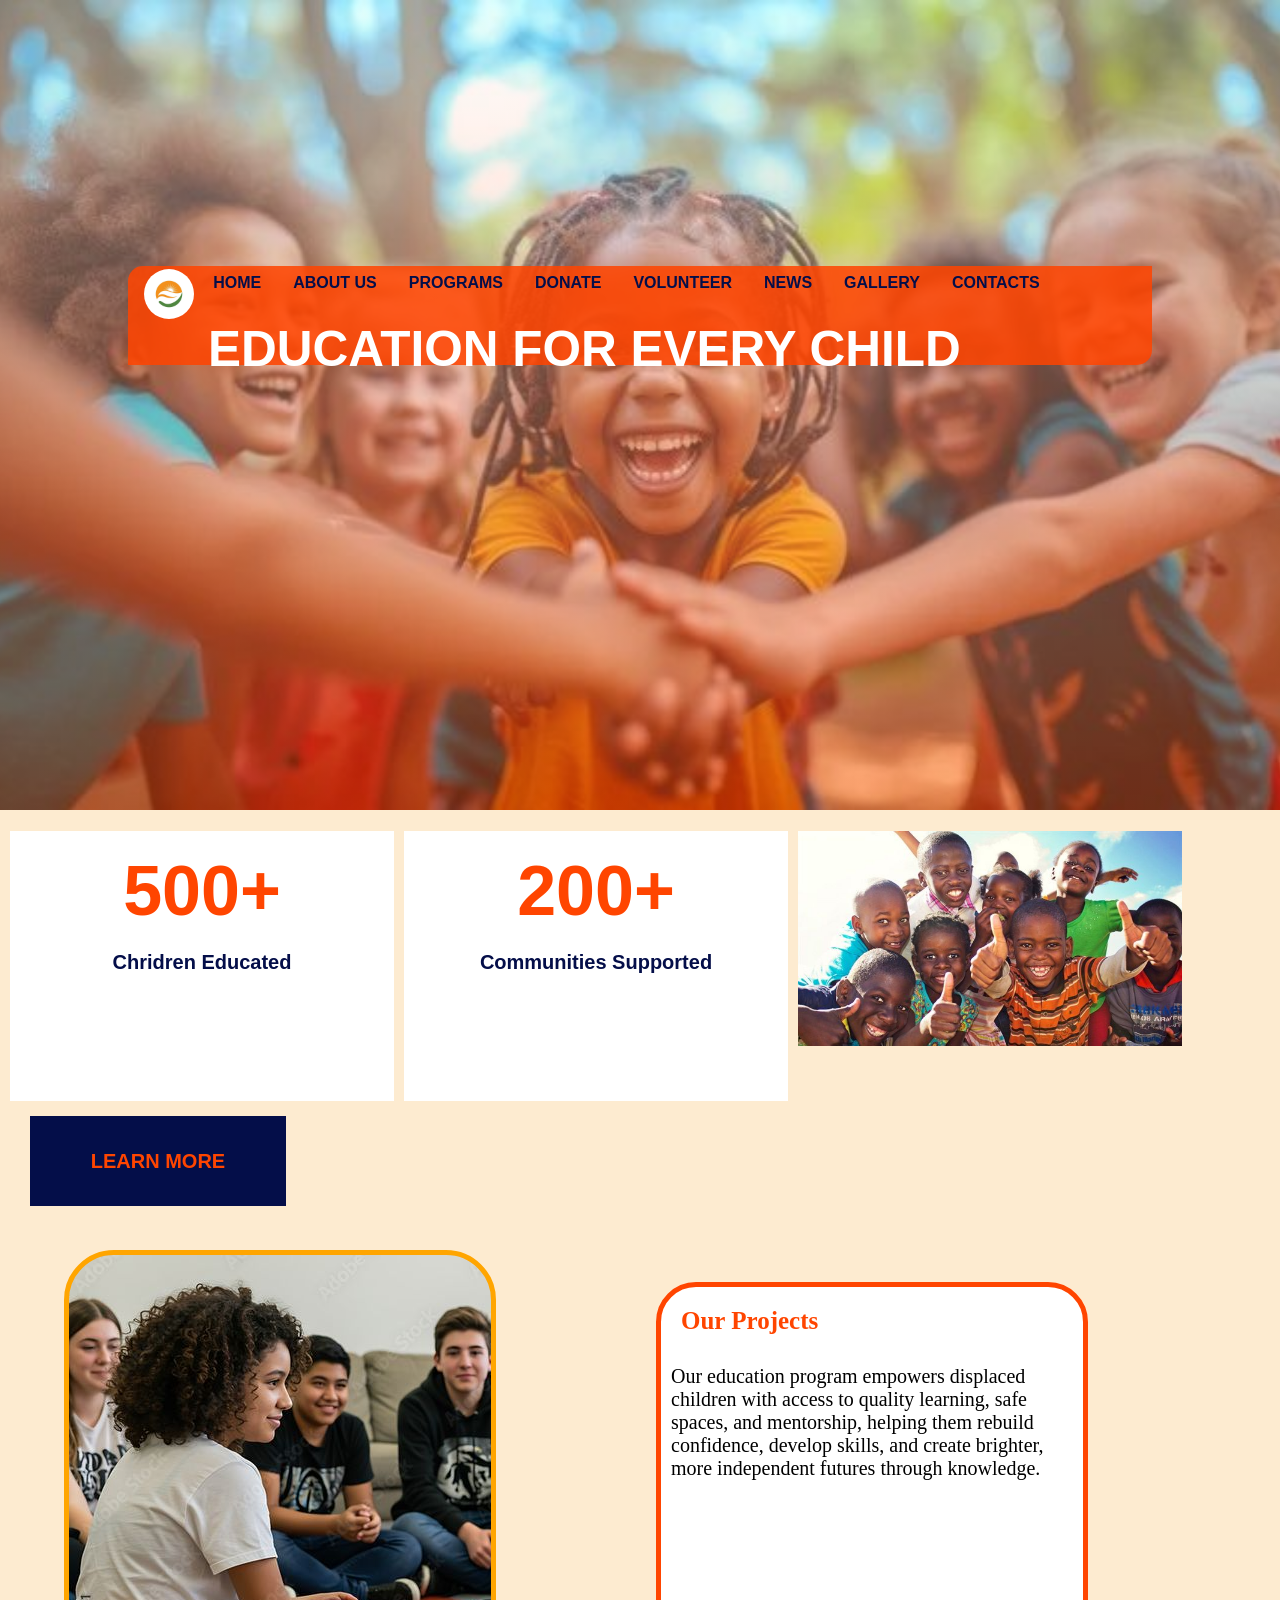
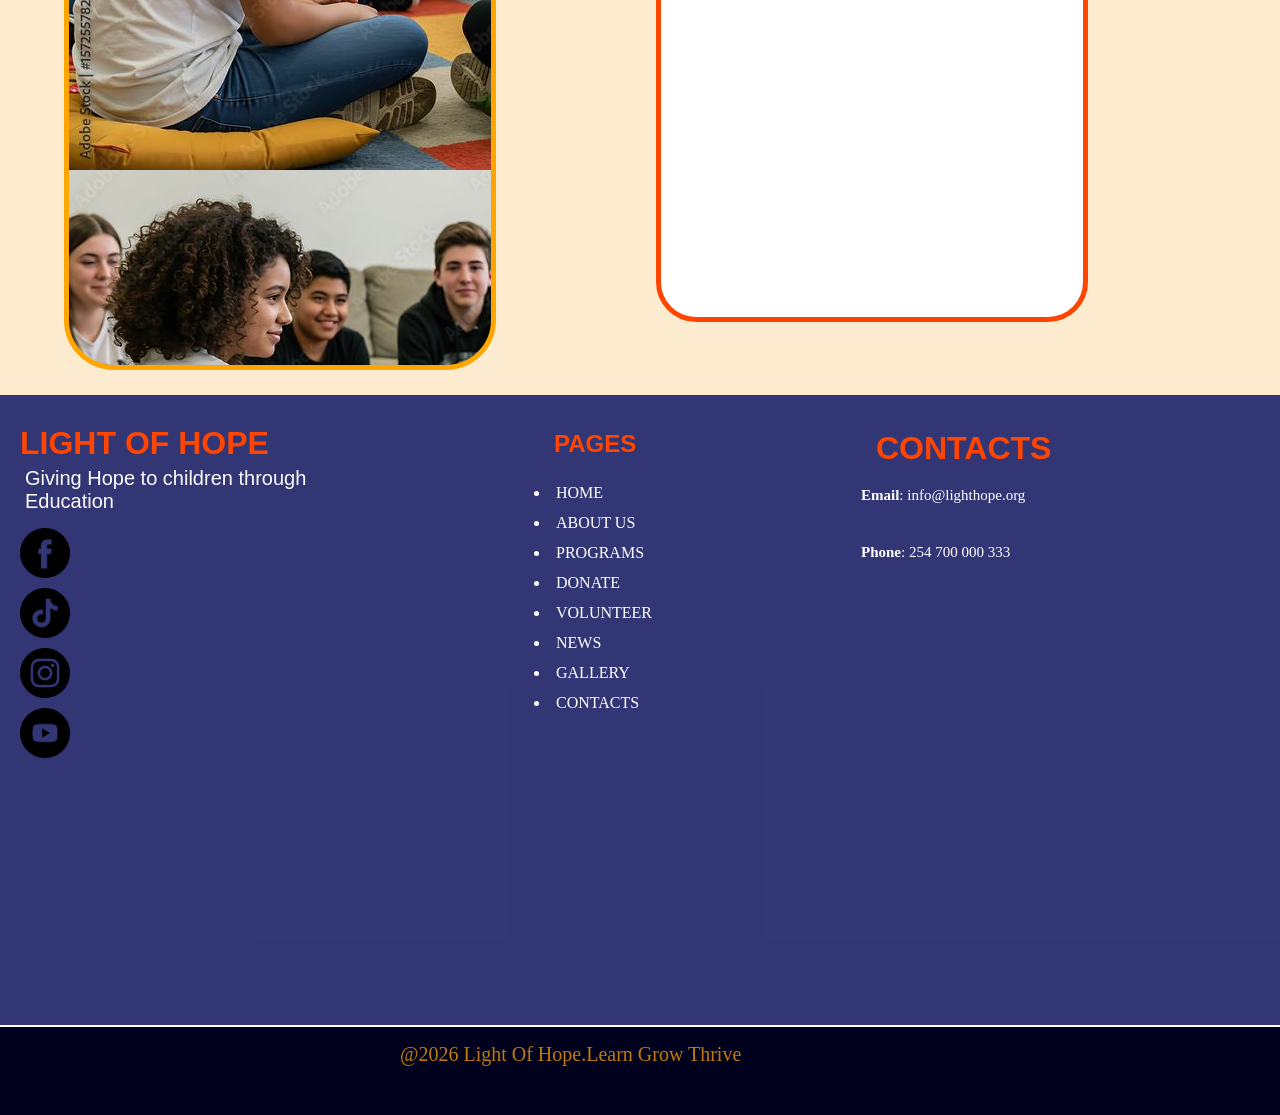
==== index.html @ c2edbbb0 "Initial commit" ====
<!DOCTYPE html>
<html lang="en">
<head>
    <meta charset="UTF-8">
    <meta name="viewport" content="width=device-width, initial-scale=1.0">
    <title>LIGHT OF HOPE</title>
    <link rel="icon" type="image/jpg" href="img/logo.jpg">
    <link rel="stylesheet"href="style.css">
</head>
<body>
    <div class="bigbox">
    <div class="header">
        <div class="banner">
            <div class="title">
                <h2>EDUCATION FOR EVERY CHILD</h2>
            </div>
        </div>
        
   <!-- start navbar -->
        <div class="nav">
            <div class="logo"><img src="img/logo.jpg" alt=""></div>
            
            <ul class="info">
                <a href="/index.html"><li>HOME</li></a>
               <a href="/pages/aboutus.html"><li>ABOUT US</li></a> 
                <a href="/pages/programs.html"><li>PROGRAMS</li></a>
                <a href="/pages/donate.html"><li>DONATE</li></a>
                <a href="/pages/volunteer.html"><li>VOLUNTEER</li></a>
                <a href="/pages/news.html"><li>NEWS</li></a>
                <a href="/pages/gallery.html"><li>GALLERY</li></a>
                <a href="/pages/contacts.html"><li>CONTACTS</li></a>
            </ul>
        </div>
        </div>
        <!-- end of navbar -->

<!-- start container -->
         <div class="container1">
            <div class="box1">
                <h1 class="hr">500+</h1>
                <p class="pr">Chridren Educated</p>
            </div>
            <div class="box2">
                <h1 class="hr">200+</h1>
                <p class="pr">Communities Supported</p>
            </div>
            <div class="box3">
                <img src="/img/pic2.jpg" alt="" class="pic1">
            </div>
    
      <div class="box4">
                <a href="/pages/aboutus.html"><button class="lr">LEARN
                    MORE
                </button></a>
            </div>
            </div>
 <!-- end container -->

    <div class="container2">
        <div class="box5"></div>
        <div class="box6">
            <h2>Our Projects</h2>
            <p>Our education program empowers displaced children with access to quality learning, safe spaces, and mentorship, helping them rebuild confidence, develop skills, and create brighter, more independent futures through knowledge.</p>

        </div>
    </div>
<!-- end of conte2 -->

<footer>
    <div class="wrapper">
    <div class="section1">
        
            <h1>LIGHT OF HOPE</h1>
            <p>Giving Hope to children through Education</p>
             <div class="icons">
               <a href="https://www.facebook.com/"><img src="/img/facebook.png" alt="" class="i1"></a> 
               <a href="#"> <img src="/img/tiktok.png" alt="" class="i2"></a>
                <a href="#"><img src="/img/instagram (1).png" alt="" class="i3"></a>
              <a href="#"><img src="/img/youtube.png" alt="" class="i4"></a>
        </div>   
    </div>

    <div class="section2">
        <h2>PAGES</h2>
        <ul>
              <a href="/index.html"><li>HOME</li></a>
               <a href="/pages/aboutus.html"><li>ABOUT US</li></a> 
                <a href="/pages/programs.html"><li>PROGRAMS</li></a>
                <a href="/pages/donate.html"><li>DONATE</li></a>
                <a href="/pages/volunteer.html"><li>VOLUNTEER</li></a>
                <a href="/pages/news.html"><li>NEWS</li></a>
                <a href="/pages/gallery.html"><li>GALLERY</li></a>
                <a href="/pages/contacts.html"><li>CONTACTS</li></a>   
            </ul>
    </div>
    <div class="section3">
        <h1>CONTACTS</h1>
        <p><b>Email</b>: info@lighthope.org</p>
       <p><b>Phone</b>: 254 700 000 333</p>
    </div>
    </div>
<div class="section4">
        <hr>
        <p>@2026 Light Of Hope.Learn Grow Thrive </p>
        </div>
</footer>
</div>  
   

</body>
</html>
---- style.css ----
*{
    padding: 0;
    margin: 0;
}

.bigbox{
    background-color:#FDEBD0;
}

.header{
    width: 100%;
    height: 90vh

}

.banner{
    background-image: linear-gradient(rgba(255, 255, 255, 0.342),rgba(255, 68, 0, 0.413)),url(img/ban1.jpg);
    background-repeat: no-repeat;
    background-position: center;
    background-size: cover;
    width: 100%;
    height: 90vh;
}

.title{
    color: rgb(255, 255, 255);
    font-weight: bold;
    font-family: sans-serif;
    font-size: 33px;
    padding-top: 20rem;
   padding-left: 13rem;
}


.nav{
    width: 80%;
    height: 11vh;
    background-color:rgba(255, 68, 0, 0.856);
    margin: auto;
    border-top-left-radius: 15px;
    border-bottom-right-radius: 15px;
    display: flex;
    margin-top: -34rem;
}

.logo img{
    width: 50px;
    margin-top: 0.2em;
    margin-left: 1em;
    border-radius: 50%;
}
.logo:hover{
    cursor: pointer;
    transition: 0.5 ease-in;
    transform: scale(1.5);
}



.info{
    display: flex;
    margin-top: -0.5em;
    margin-left: -0.8em;

}

.info li{
    margin-left: 2em;
    margin-top: 1em;
    color: rgb(4, 14, 73);
    list-style: none;
    font-weight: bold;
    font-family: 'Gill Sans', 'Gill Sans MT', Calibri, 'Trebuchet MS', sans-serif;
}

a{
    text-decoration: none;
}

.info li:hover{
     cursor: pointer;
    transition: 0.5s ease;
    color: white;
    transform: scale(1.1);
    text-decoration: underline;

}

/* end of navbar */

.container1{
    width: 100%;
    height: 40vh;
    display: flex;
    flex-wrap: wrap;
    margin-top: 1rem;
 
}

.box1{
    width: 30%;
    height: 30vh;
    background-color: white;
    text-align: center;
    margin-left: 10px;
    margin-top: 5px;
}

.box2{
    width: 30%;
    height: 30vh;
    background-color: white;
    text-align: center;
     margin-left: 10px;
    margin-top: 5px;
}

.box3{
    width: 30%;
    height: 30vh;
     margin-left: 10px;
    margin-top: 5px;

}


.hr{
    color: orangered;
    font-size: 70px;
    font-family: Arial, Helvetica, sans-serif;
    font-weight: bolder;
    margin-top: 20px;
    transition: 0.5s ease;
}
.hr:hover{
     transform: scale(1.6);
     cursor:default;
}

.pr{
    font-family: sans-serif;
    font-weight: bold;
    font-size: 20px;
    color:rgb(4, 14, 73) ;
    margin-top: 20px;
}

.box3 .pic1{
       width: 100%;
    max-width: 100%;
}

/* end of container */
.box4{
    width: 20%;
    height: 10vh;
    background: transparent;
    margin-top: -5px;
    margin-left: 30px;
    text-align: center;
}

.box4 .lr{
    font-family: sans-serif;
    font-size: 20px;
    font-weight: bold;
    color: orangered;
    background-color: rgb(4, 14, 73);
    margin-top: 20px;
    width: 100%;
    height: 10vh;
    border: none;
    transition: 0.5s;
}

.box4 .lr:hover{
    cursor: pointer;
    color: white;
}

.container2{
    width: 80%;
    height: 80vh;
    margin-left: 4em;
    margin-top: 4em;
    display: flex;
}
.box5{
    background-image: url(img/grpd.jpg);
    width: 50%;
    border-radius: 50px;
    border: solid 5px orange;

}

.box6{
    width:50%;
    height: 70vh;
    background-color: white;
    border-radius: 40px;
    margin-top: 2em;
    margin-left: 10em;
    border: solid 5px orangered;

}

.box6 h2{
    padding: 20px;
    color: orangered;
    font-size: 25px;
    font-weight: bolder;

}

.box6 p{
    padding: 10px;
    color: black;
    font-size: 20px;
}

footer{
    width: 100%;
    height: 80vh;
    background-color: rgba(4, 13, 96, 0.813);
    margin-top: -15px;
}
.wrapper{
    width: 100%;
    height: 70vh;
    margin-top: 40px;
    display: flex;
}

.section1{
    width: 30%;
    height: 50vh;
    margin: 20px;
    margin-bottom: 20px;
    
}

.icons a{
    display: flex;
    border-radius: 50%;
    width: 50px;
    height: 50px;
    margin-top: 10px;
    list-style: none;
   
}
.icons .i1{
     transition: 0.5s ease;
}

.icons .i1:hover{
    cursor: pointer;
    transform: scale(1.5);
}

.icons .i2{
     transition: 0.5s ease;
}

.icons .i2:hover{
    cursor: pointer;
    transform: scale(1.5);
}
.icons .i3{
     transition: 0.5s ease;
}

.icons .i3:hover{
    cursor: pointer;
    transform: scale(1.5);
}
icons .i4{
     transition: 0.5s ease;
}

.icons .i4:hover{
    cursor: pointer;
    transform: scale(1.5);
}

.section1 h1{
    color: orangered;
    font-family: sans-serif;
    padding-top: 10px;
}

.section1 p{
    color: rgb(252, 251, 250);
    font-family: sans-serif;
    font-size: 20px;
    padding: 5px;
}

.section2{
    margin: 20px;
    margin-bottom: 20px;
    margin-left: 5rem;
}

.section2 h2{
     color: orangered;
    font-family: sans-serif;
    padding-top: 15px;
    padding-left: 50px;
}

.section2 ul{
    margin-left: 26px;
    padding: 20px;  
}

.section2 ul li{
    color: white;
    padding: 6px;
    transition: 0.5s ease-in;

}
.section2 ul li:hover{
    color: orange;
    text-decoration: underline;
    transform: scaleX(1.1);
}

.section3{
    width: 30%;
    height: 50vh;
    margin: 20px;
    margin-bottom: 10px;
    margin-left: 8rem;   
}

.section3 h1{
      color: orangered;
    font-family: sans-serif;
    padding-top: 15px;
    padding-left: 50px;
}

.section3 p{
    color: white;
    font-family:'Times New Roman', Times, serif;
    font-size: 15px;
    margin-left: 15px;
    padding: 20px;
    transition: 0.5s ease;

}

.section3 p:hover{
    color: orange;
    text-decoration: underline;
    transform: scaleX(1.1);
}

.section4{
    width: 100%;
    height: 10vh;
    background-color: rgb(1, 1, 29);
}
.section4 hr{
    background-color: white;
    height: 2px;
    border: none;
}
 
.section4 p{
    color: rgba(255, 166, 0, 0.744);
    margin-left: 25rem;
    margin-top: 1rem;
    font-size: 20px;
    font-weight: lighter;
}
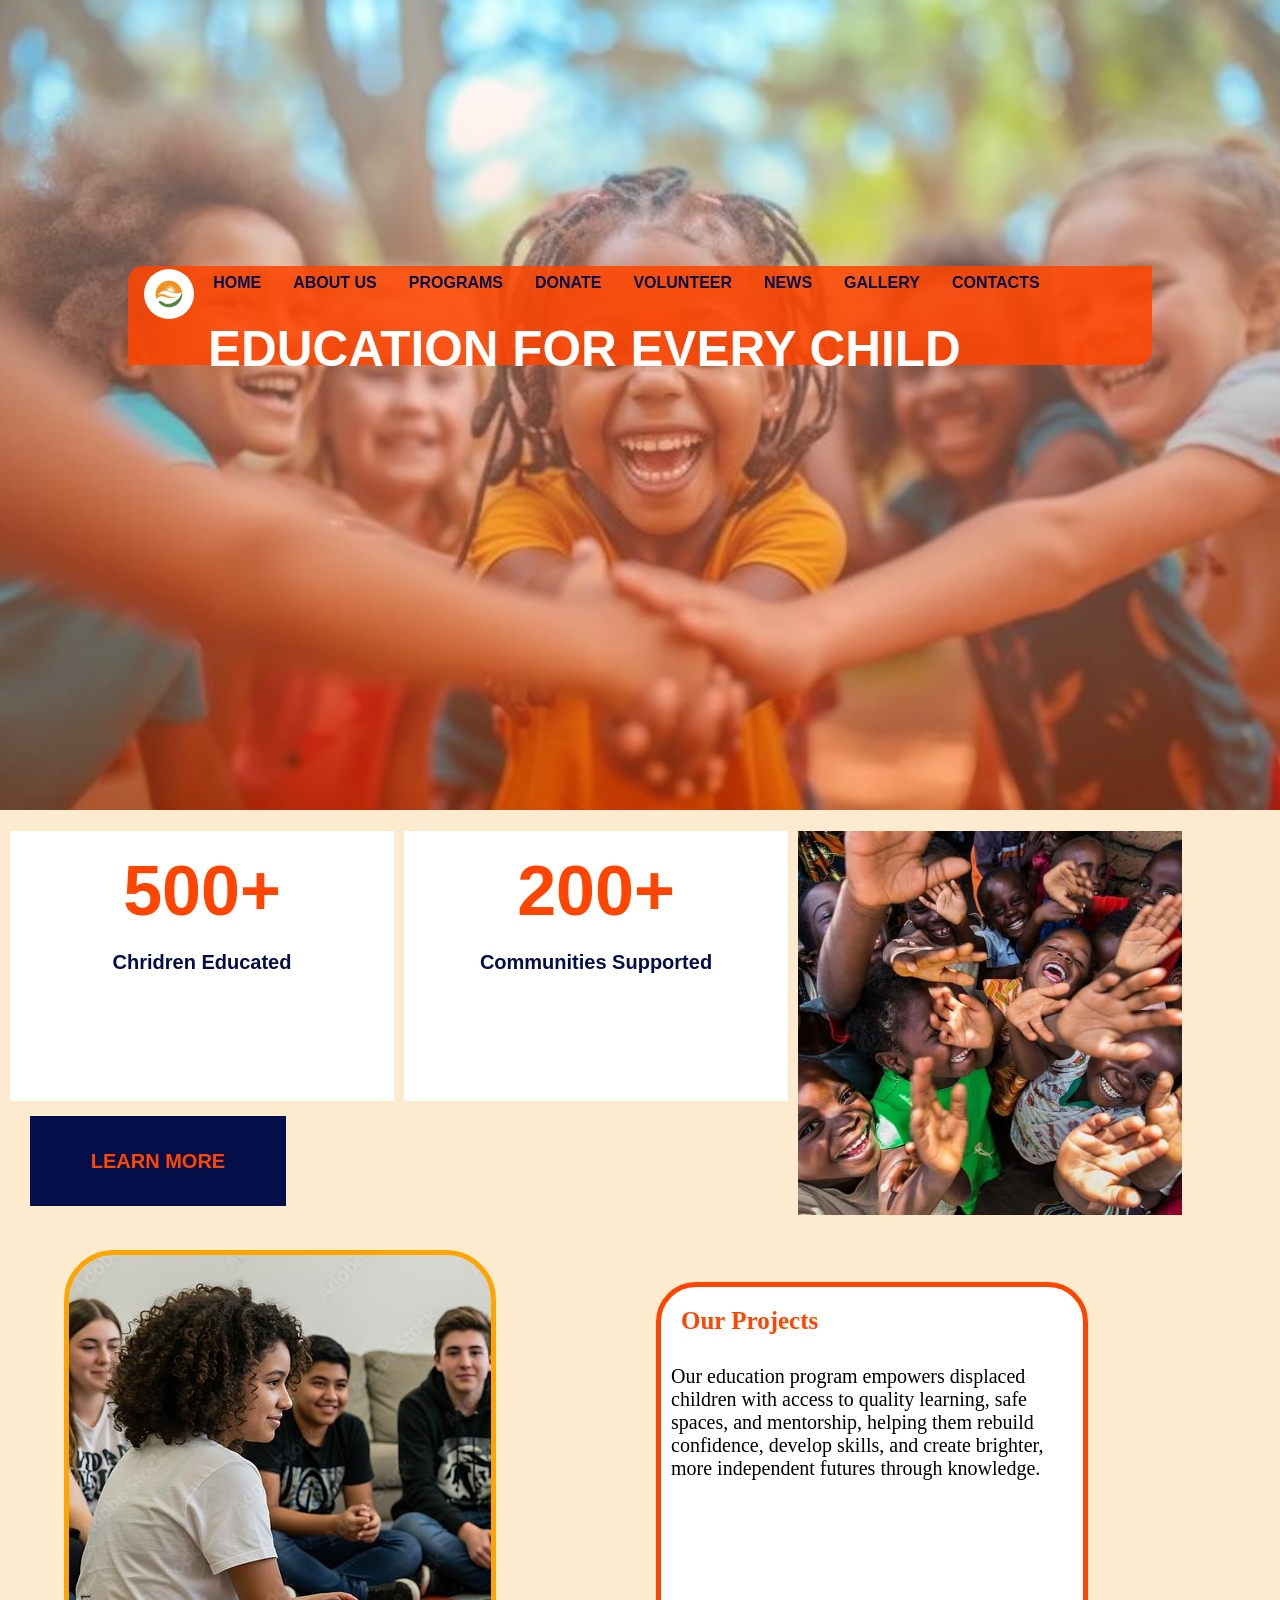
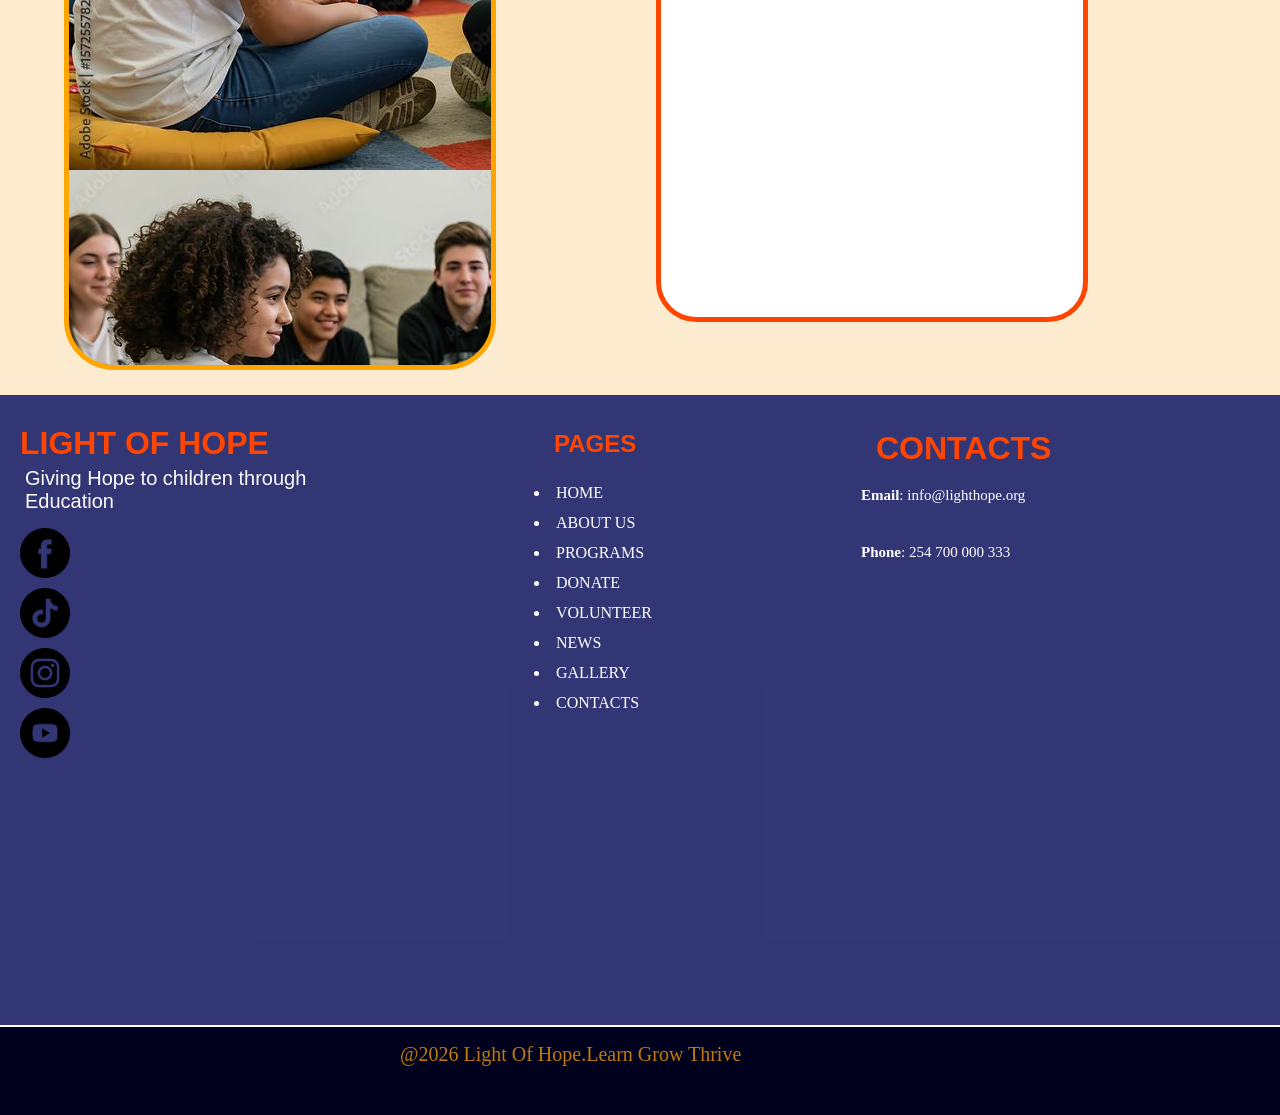
==== commit 666f6411: "first change" ====
--- a/index.html
+++ b/index.html
@@ -21,14 +21,14 @@
             <div class="logo"><img src="img/logo.jpg" alt=""></div>
             
             <ul class="info">
-                <a href="/index.html"><li>HOME</li></a>
-               <a href="/pages/aboutus.html"><li>ABOUT US</li></a> 
-                <a href="/pages/programs.html"><li>PROGRAMS</li></a>
-                <a href="/pages/donate.html"><li>DONATE</li></a>
-                <a href="/pages/volunteer.html"><li>VOLUNTEER</li></a>
-                <a href="/pages/news.html"><li>NEWS</li></a>
-                <a href="/pages/gallery.html"><li>GALLERY</li></a>
-                <a href="/pages/contacts.html"><li>CONTACTS</li></a>
+                <a href="index.html"><li>HOME</li></a>
+               <a href="pages/aboutus.html"><li>ABOUT US</li></a> 
+                <a href="pages/programs.html"><li>PROGRAMS</li></a>
+                <a href="pages/donate.html"><li>DONATE</li></a>
+                <a href="pages/volunteer.html"><li>VOLUNTEER</li></a>
+                <a href="pages/news.html"><li>NEWS</li></a>
+                <a href="pages/gallery.html"><li>GALLERY</li></a>
+                <a href="pages/contacts.html"><li>CONTACTS</li></a>
             </ul>
         </div>
         </div>
@@ -45,11 +45,11 @@
                 <p class="pr">Communities Supported</p>
             </div>
             <div class="box3">
-                <img src="/img/pic2.jpg" alt="" class="pic1">
+                <img src="img/pic1.jpg" alt="" class="pic1">
             </div>
     
       <div class="box4">
-                <a href="/pages/aboutus.html"><button class="lr">LEARN
+                <a href="pages/aboutus.html"><button class="lr">LEARN
                     MORE
                 </button></a>
             </div>
@@ -73,24 +73,24 @@
             <h1>LIGHT OF HOPE</h1>
             <p>Giving Hope to children through Education</p>
              <div class="icons">
-               <a href="https://www.facebook.com/"><img src="/img/facebook.png" alt="" class="i1"></a> 
-               <a href="#"> <img src="/img/tiktok.png" alt="" class="i2"></a>
-                <a href="#"><img src="/img/instagram (1).png" alt="" class="i3"></a>
-              <a href="#"><img src="/img/youtube.png" alt="" class="i4"></a>
+               <a href="https://www.facebook.com/"><img src="img/facebook.png" alt="" class="i1"></a> 
+               <a href="#"> <img src="img/tiktok.png" alt="" class="i2"></a>
+                <a href="#"><img src="img/instagram.png" alt="" class="i3"></a>
+              <a href="#"><img src="img/youtube.png" alt="" class="i4"></a>
         </div>   
     </div>
 
     <div class="section2">
         <h2>PAGES</h2>
         <ul>
-              <a href="/index.html"><li>HOME</li></a>
-               <a href="/pages/aboutus.html"><li>ABOUT US</li></a> 
-                <a href="/pages/programs.html"><li>PROGRAMS</li></a>
-                <a href="/pages/donate.html"><li>DONATE</li></a>
-                <a href="/pages/volunteer.html"><li>VOLUNTEER</li></a>
-                <a href="/pages/news.html"><li>NEWS</li></a>
-                <a href="/pages/gallery.html"><li>GALLERY</li></a>
-                <a href="/pages/contacts.html"><li>CONTACTS</li></a>   
+           <a href="index.html"><li>HOME</li></a>
+               <a href="pages/aboutus.html"><li>ABOUT US</li></a> 
+                <a href="pages/programs.html"><li>PROGRAMS</li></a>
+                <a href="pages/donate.html"><li>DONATE</li></a>
+                <a href="pages/volunteer.html"><li>VOLUNTEER</li></a>
+                <a href="pages/news.html"><li>NEWS</li></a>
+                <a href="pages/gallery.html"><li>GALLERY</li></a>
+                <a href="pages/contacts.html"><li>CONTACTS</li></a>   
             </ul>
     </div>
     <div class="section3">
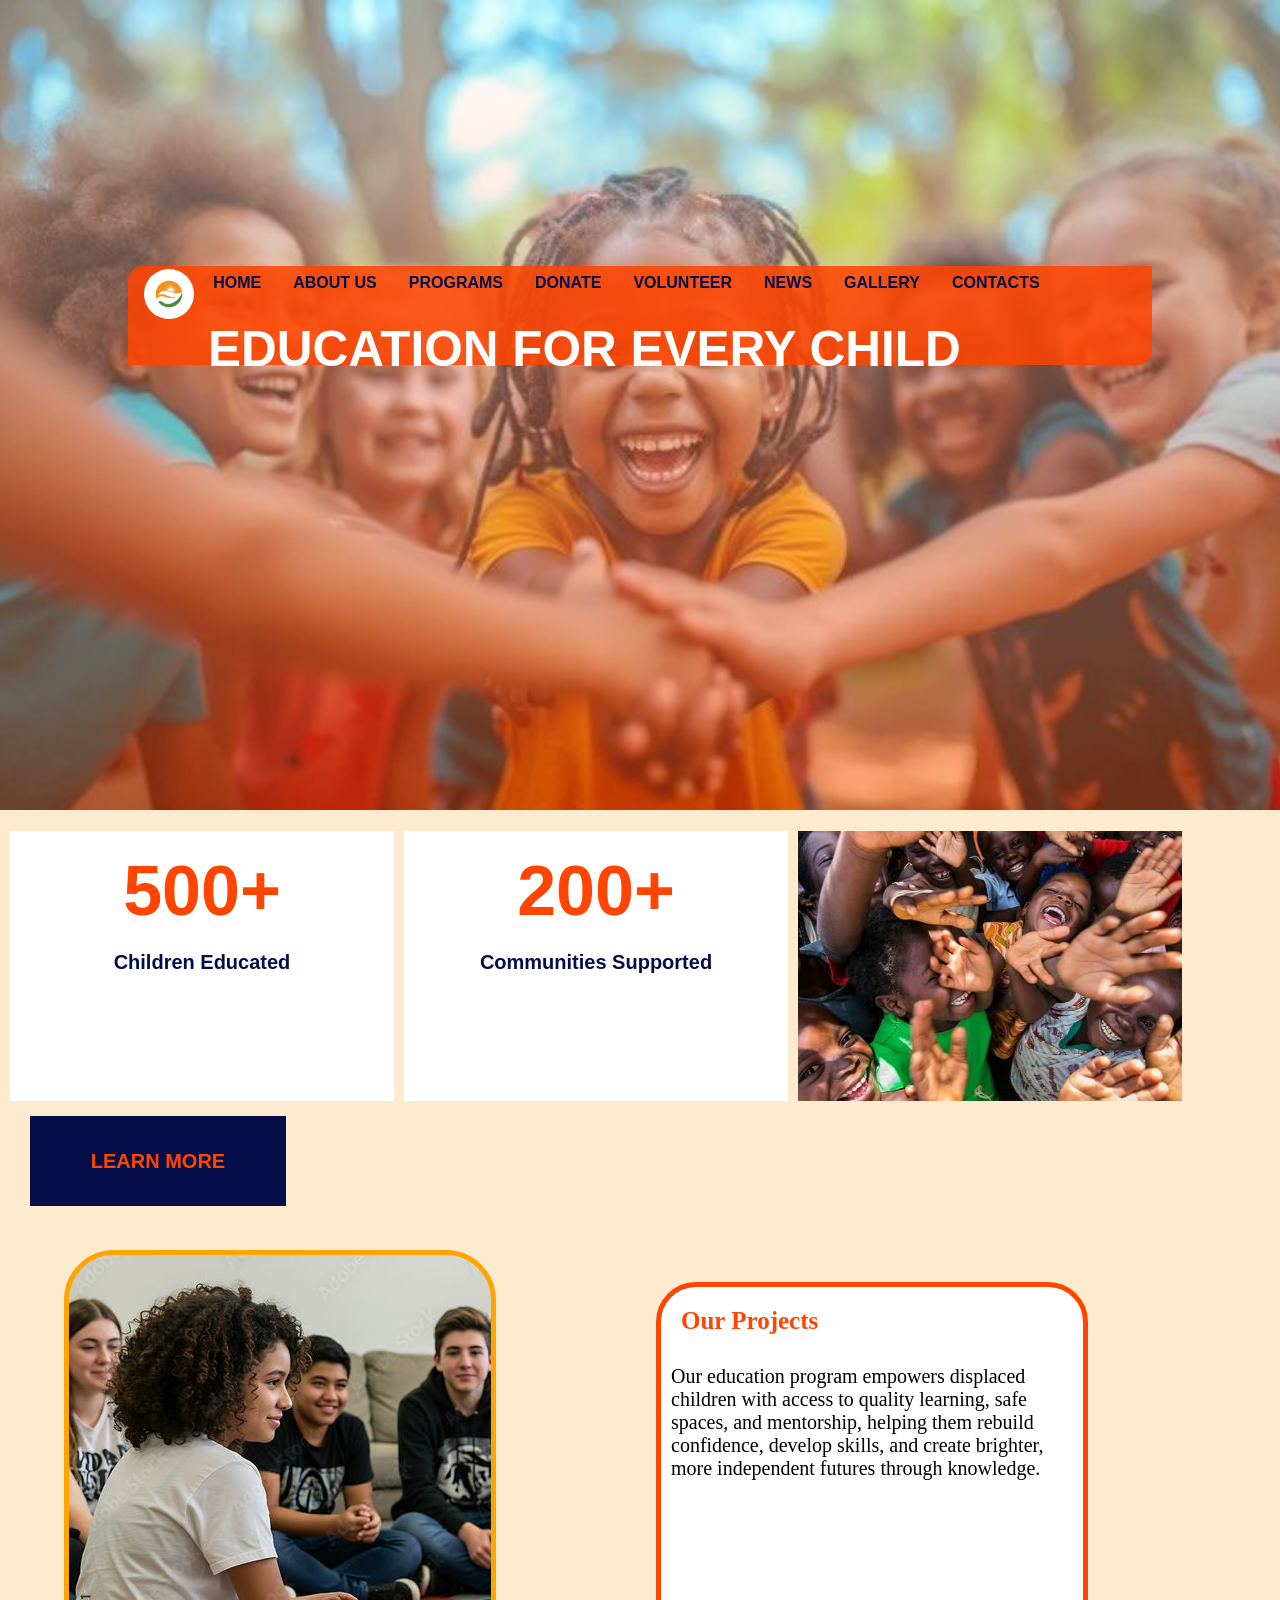
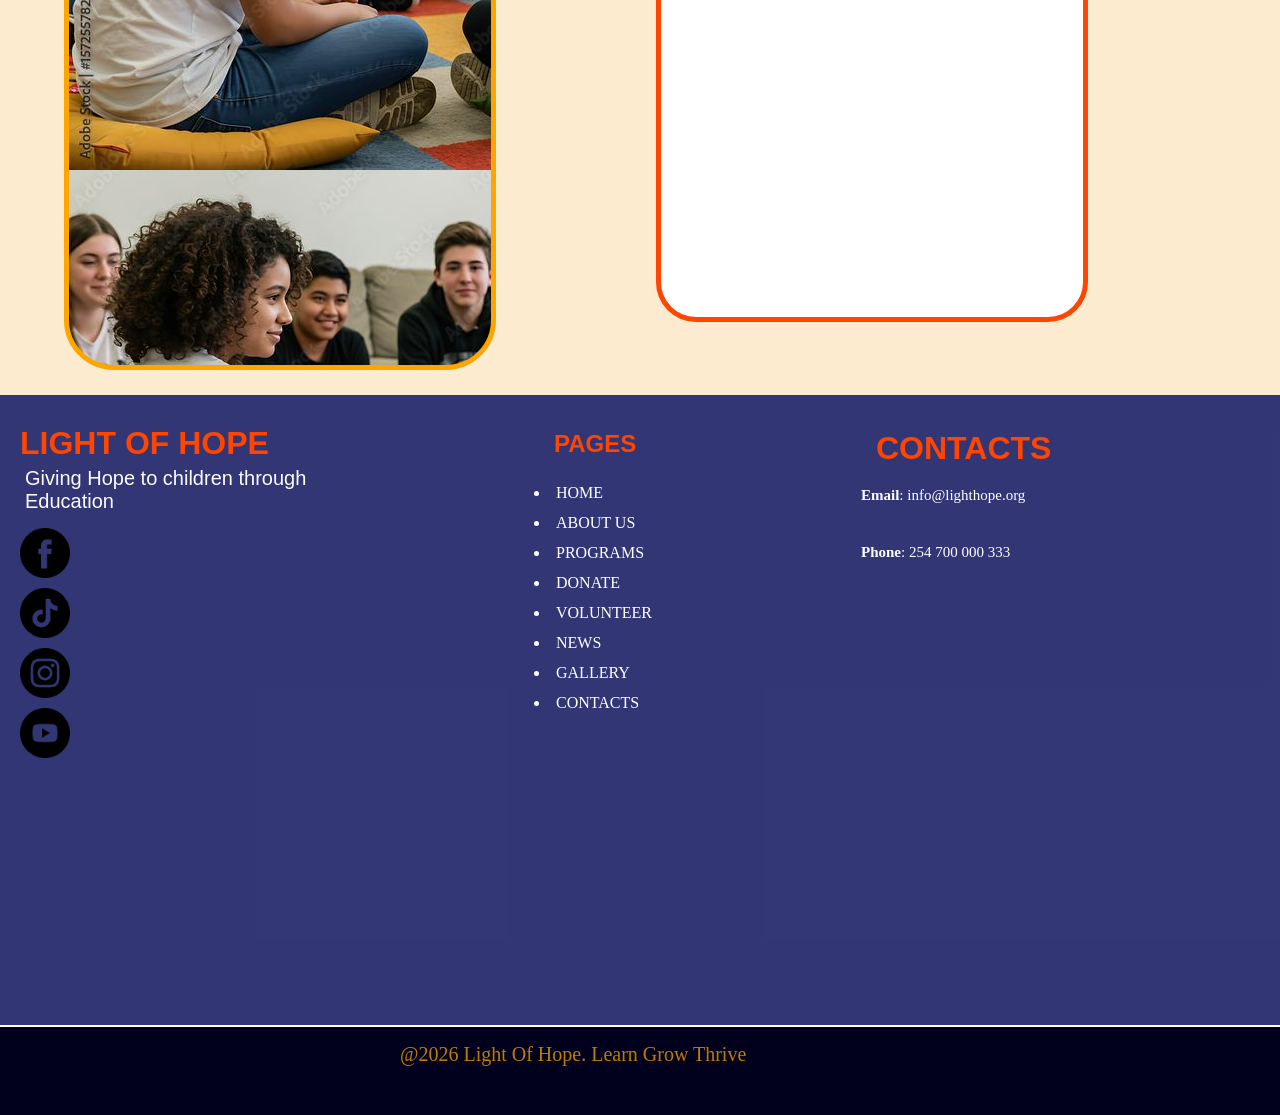
==== commit 805478e1: "index" ====
--- a/index.html
+++ b/index.html
@@ -5,107 +5,101 @@
     <meta name="viewport" content="width=device-width, initial-scale=1.0">
     <title>LIGHT OF HOPE</title>
     <link rel="icon" type="image/jpg" href="img/logo.jpg">
-    <link rel="stylesheet"href="style.css">
+    <link rel="stylesheet" href="style.css">
 </head>
 <body>
     <div class="bigbox">
-    <div class="header">
-        <div class="banner">
-            <div class="title">
-                <h2>EDUCATION FOR EVERY CHILD</h2>
+        <div class="header">
+            <div class="banner">
+                <div class="title">
+                    <h2>EDUCATION FOR EVERY CHILD</h2>
+                </div>
             </div>
-        </div>
-        
-   <!-- start navbar -->
-        <div class="nav">
-            <div class="logo"><img src="img/logo.jpg" alt=""></div>
             
-            <ul class="info">
-                <a href="index.html"><li>HOME</li></a>
-               <a href="pages/aboutus.html"><li>ABOUT US</li></a> 
-                <a href="pages/programs.html"><li>PROGRAMS</li></a>
-                <a href="pages/donate.html"><li>DONATE</li></a>
-                <a href="pages/volunteer.html"><li>VOLUNTEER</li></a>
-                <a href="pages/news.html"><li>NEWS</li></a>
-                <a href="pages/gallery.html"><li>GALLERY</li></a>
-                <a href="pages/contacts.html"><li>CONTACTS</li></a>
-            </ul>
-        </div>
+            <!-- start navbar -->
+            <div class="nav">
+                <div class="logo"><img src="img/logo.jpg" alt="Light of Hope Logo"></div>
+                
+                <ul class="info">
+                    <a href="index.html"><li>HOME</li></a>
+                    <a href="pages/aboutus.html"><li>ABOUT US</li></a> 
+                    <a href="pages/programs.html"><li>PROGRAMS</li></a>
+                    <a href="pages/donate.html"><li>DONATE</li></a>
+                    <a href="pages/volunteer.html"><li>VOLUNTEER</li></a>
+                    <a href="pages/news.html"><li>NEWS</li></a>
+                    <a href="pages/gallery.html"><li>GALLERY</li></a>
+                    <a href="pages/contacts.html"><li>CONTACTS</li></a>
+                </ul>
+            </div>
         </div>
         <!-- end of navbar -->
 
-<!-- start container -->
-         <div class="container1">
+        <!-- start container -->
+        <div class="container1">
             <div class="box1">
                 <h1 class="hr">500+</h1>
-                <p class="pr">Chridren Educated</p>
+                <p class="pr">Children Educated</p>  <!-- Fixed typo -->
             </div>
             <div class="box2">
                 <h1 class="hr">200+</h1>
                 <p class="pr">Communities Supported</p>
             </div>
             <div class="box3">
-                <img src="img/pic1.jpg" alt="" class="pic1">
+                <img src="img/pic1.jpg" alt="Children in education program" class="pic1">  <!-- Added alt text -->
             </div>
-    
-      <div class="box4">
-                <a href="pages/aboutus.html"><button class="lr">LEARN
-                    MORE
-                </button></a>
+        
+            <div class="box4">
+                <a href="pages/aboutus.html"><button class="lr">LEARN MORE</button></a>
             </div>
+        </div>
+        <!-- end container -->
+
+        <div class="container2">
+            <div class="box5"></div>
+            <div class="box6">
+                <h2>Our Projects</h2>
+                <p>Our education program empowers displaced children with access to quality learning, safe spaces, and mentorship, helping them rebuild confidence, develop skills, and create brighter, more independent futures through knowledge.</p>
             </div>
- <!-- end container -->
+        </div>
+        <!-- end of container2 -->
 
-    <div class="container2">
-        <div class="box5"></div>
-        <div class="box6">
-            <h2>Our Projects</h2>
-            <p>Our education program empowers displaced children with access to quality learning, safe spaces, and mentorship, helping them rebuild confidence, develop skills, and create brighter, more independent futures through knowledge.</p>
+        <footer>
+            <div class="wrapper">
+                <div class="section1">
+                    <h1>LIGHT OF HOPE</h1>
+                    <p>Giving Hope to children through Education</p>
+                    <div class="icons">
+                        <a href="https://www.facebook.com/"><img src="img/facebook.png" alt="Facebook" class="i1"></a> 
+                        <a href="#"><img src="img/tiktok.png" alt="TikTok" class="i2"></a>
+                        <a href="#"><img src="img/instagram.png" alt="Instagram" class="i3"></a>
+                        <a href="#"><img src="img/youtube.png" alt="YouTube" class="i4"></a>
+                    </div>   
+                </div>
 
-        </div>
-    </div>
-<!-- end of conte2 -->
-
-<footer>
-    <div class="wrapper">
-    <div class="section1">
-        
-            <h1>LIGHT OF HOPE</h1>
-            <p>Giving Hope to children through Education</p>
-             <div class="icons">
-               <a href="https://www.facebook.com/"><img src="img/facebook.png" alt="" class="i1"></a> 
-               <a href="#"> <img src="img/tiktok.png" alt="" class="i2"></a>
-                <a href="#"><img src="img/instagram.png" alt="" class="i3"></a>
-              <a href="#"><img src="img/youtube.png" alt="" class="i4"></a>
-        </div>   
-    </div>
-
-    <div class="section2">
-        <h2>PAGES</h2>
-        <ul>
-           <a href="index.html"><li>HOME</li></a>
-               <a href="pages/aboutus.html"><li>ABOUT US</li></a> 
-                <a href="pages/programs.html"><li>PROGRAMS</li></a>
-                <a href="pages/donate.html"><li>DONATE</li></a>
-                <a href="pages/volunteer.html"><li>VOLUNTEER</li></a>
-                <a href="pages/news.html"><li>NEWS</li></a>
-                <a href="pages/gallery.html"><li>GALLERY</li></a>
-                <a href="pages/contacts.html"><li>CONTACTS</li></a>   
-            </ul>
-    </div>
-    <div class="section3">
-        <h1>CONTACTS</h1>
-        <p><b>Email</b>: info@lighthope.org</p>
-       <p><b>Phone</b>: 254 700 000 333</p>
-    </div>
-    </div>
-<div class="section4">
-        <hr>
-        <p>@2026 Light Of Hope.Learn Grow Thrive </p>
-        </div>
-</footer>
-</div>  
-   
-
+                <div class="section2">
+                    <h2>PAGES</h2>
+                    <ul>
+                        <a href="index.html"><li>HOME</li></a>
+                        <a href="pages/aboutus.html"><li>ABOUT US</li></a> 
+                        <a href="pages/programs.html"><li>PROGRAMS</li></a>
+                        <a href="pages/donate.html"><li>DONATE</li></a>
+                        <a href="pages/volunteer.html"><li>VOLUNTEER</li></a>
+                        <a href="pages/news.html"><li>NEWS</li></a>
+                        <a href="pages/gallery.html"><li>GALLERY</li></a>
+                        <a href="pages/contacts.html"><li>CONTACTS</li></a>   
+                    </ul>
+                </div>
+                <div class="section3">
+                    <h1>CONTACTS</h1>
+                    <p><b>Email</b>: info@lighthope.org</p>
+                    <p><b>Phone</b>: 254 700 000 333</p>
+                </div>
+            </div>
+            <div class="section4">
+                <hr>
+                <p>@2026 Light Of Hope. Learn Grow Thrive</p>
+            </div>
+        </footer>
+    </div>   
 </body>
 </html>
--- a/style.css
+++ b/style.css
@@ -148,6 +148,8 @@
 .box3 .pic1{
        width: 100%;
     max-width: 100%;
+    height: 30vh;
+    object-fit: cover;
 }
 
 /* end of container */
